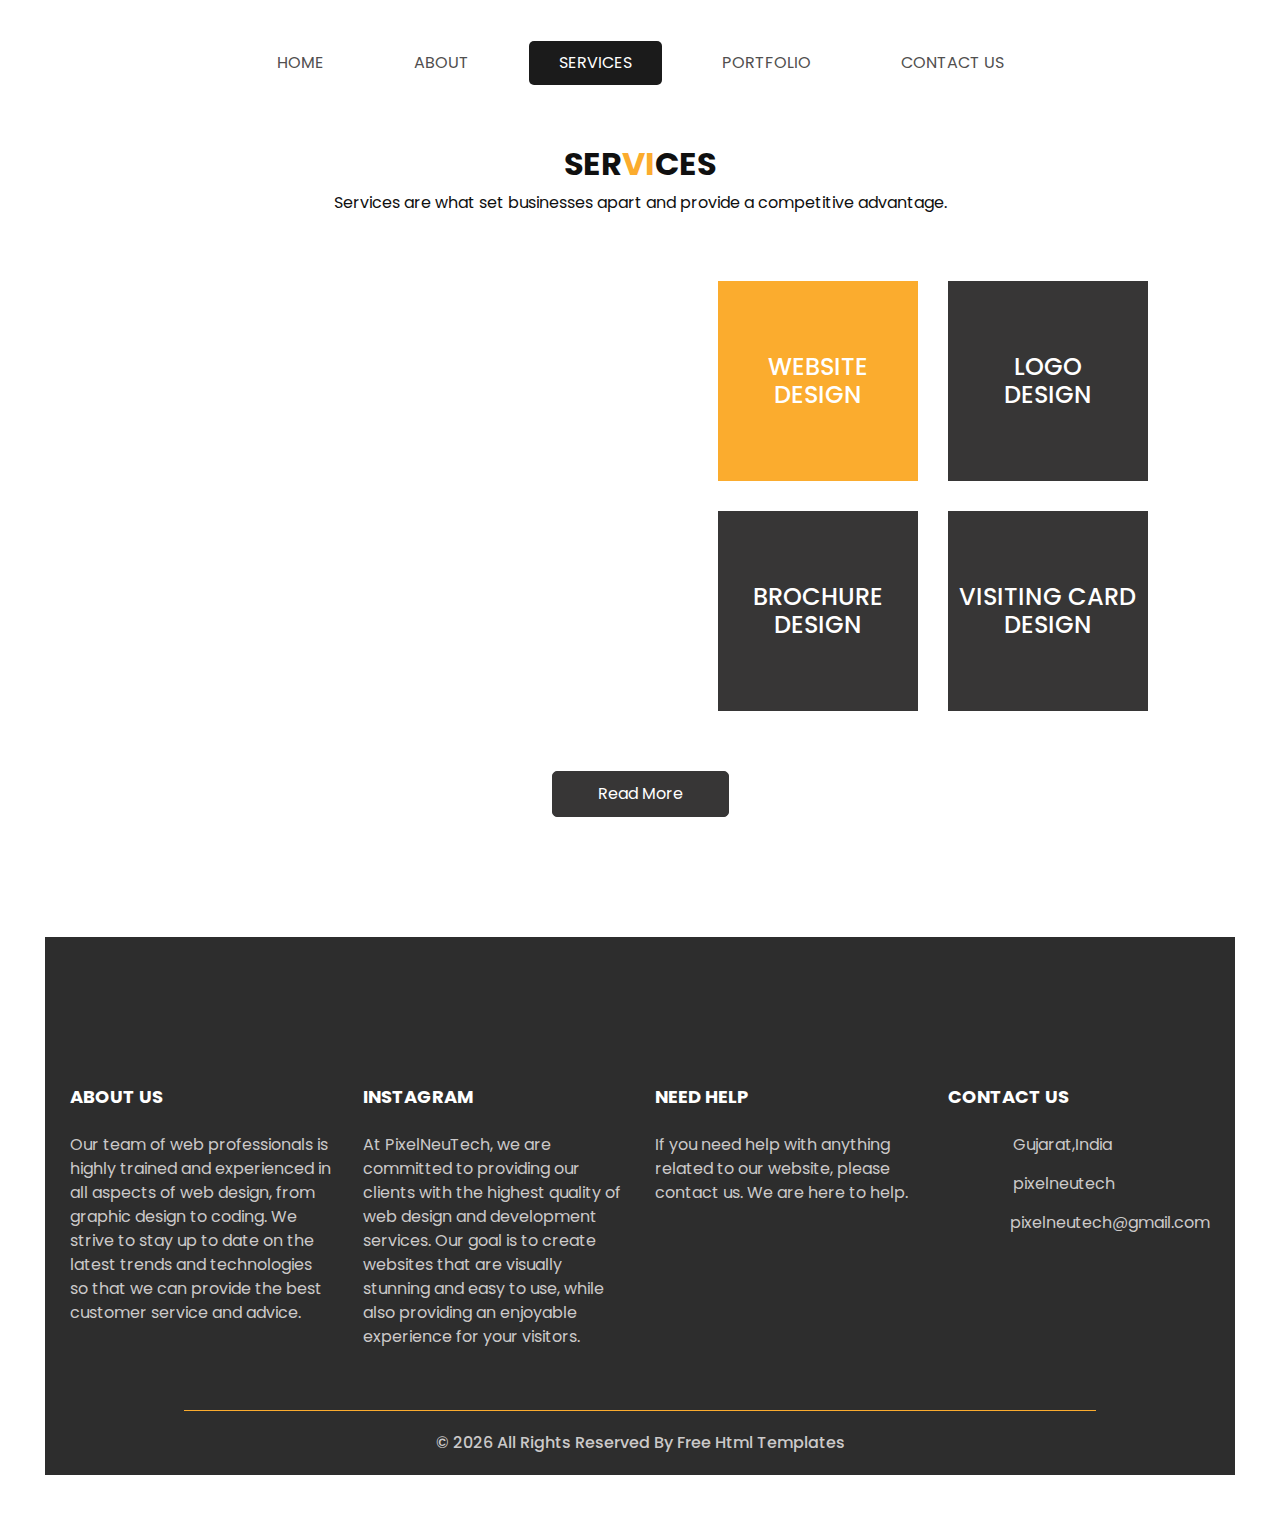
==== service.html @ ffd19191 "Add files via upload" ====
<!DOCTYPE html>
<html>

<head>
  <!-- Basic -->
  <meta charset="utf-8" />
  <meta http-equiv="X-UA-Compatible" content="IE=edge" />
  <!-- Mobile Metas -->
  <meta name="viewport" content="width=device-width, initial-scale=1, shrink-to-fit=no" />
  <!-- Site Metas -->
  <meta name="keywords" content="" />
  <meta name="description" content="" />
  <meta name="author" content="" />

  <link rel="icon" href="images/logo1.png"/>
  <title>PixelNeuTech</title>

  <!-- slider stylesheet -->
  <link rel="stylesheet" type="text/css" href="https://cdnjs.cloudflare.com/ajax/libs/OwlCarousel2/2.3.4/assets/owl.carousel.min.css" />

  <!-- fonts style -->
  <link href="https://fonts.googleapis.com/css?family=Poppins:400,700|Raleway:400,700&display=swap" rel="stylesheet" />

  <!-- bootstrap core css -->
  <link rel="stylesheet" type="text/css" href="css/bootstrap.css" />

  <!-- Custom styles for this template -->
  <link href="css/style.css" rel="stylesheet" />
  <!-- responsive style -->
  <link href="css/responsive.css" rel="stylesheet" />
</head>

<body class="sub_page">
  <div class="hero_area">
    <!-- header section strats -->
    <header class="header_section">
      <div class="container-fluid">
        <nav class="navbar navbar-expand-lg custom_nav-container pt-3">
          <a class="navbar-brand" href="index.html">
            <img src="images/logo.png" alt="" />
          </a>
          <button class="navbar-toggler" type="button" data-toggle="collapse" data-target="#navbarSupportedContent" aria-controls="navbarSupportedContent" aria-expanded="false" aria-label="Toggle navigation">
            <span class="navbar-toggler-icon"></span>
          </button>

          <div class="collapse navbar-collapse" id="navbarSupportedContent">
            <div class="d-flex ml-auto flex-column flex-lg-row align-items-center">
              <ul class="navbar-nav  ">
                <li class="nav-item ">
                  <a class="nav-link" href="index.html">Home <span class="sr-only">(current)</span></a>
                </li>
                <li class="nav-item">
                  <a class="nav-link" href="about.html">
                    About
                  </a>
                </li>
                <li class="nav-item active">
                  <a class="nav-link" href="service.html">
                    Services
                  </a>
                </li>
                <li class="nav-item">
                  <a class="nav-link" href="portfolio.html">
                    Portfolio
                  </a>
                </li>
                <li class="nav-item">
                  <a class="nav-link" href="contact.html">
                    Contact Us
                  </a>
                </li>
              </ul>
            </div>
          </div>
        </nav>
      </div>
    </header>
    <!-- end header section -->
  </div>
  <!-- end hero area -->

  <!-- service section -->

  <section class="service_section layout_padding-bottom layout_padding2-top">
    <div class="container">
      <div class="heading_container">
        <h2>
          Ser<span>vi</span>ces
        </h2>
        <p>
          Services are what set businesses apart and provide a competitive advantage.        
        </p>
      </div>
      <div class="row">
        <div class="col-lg-6 ">
          <div class="img-container tab-content">
            <div class="img-box tab-pane fade show active" id="img1" role="tabpanel">
              <img src="images/service-img.jpg" alt="" />
            </div>
            <div class="img-box tab-pane fade  " id="img2" role="tabpanel">
              <img src="images/service-img1.jpg" alt="" />
            </div>
            <div class="img-box tab-pane fade  " id="img3" role="tabpanel">
              <img src="images/service-img2.jpg" alt="" />
            </div>
            <div class="img-box tab-pane fade  " id="img4" role="tabpanel">
              <img src="images/service-img3.jpg" alt="" />
            </div>
          </div>
        </div>
        <div class="col-lg-6">
          <div class="detail-container nav nav-tabs" id="myTab" role="tablist">
            <div class="detail-box active" id="img1-tab" data-toggle="tab" href="#img1" role="tab" aria-selected="true">
              <h4>
                Website <br />
                design
              </h4>
            </div>
            <div class="detail-box" id="img2-tab" data-toggle="tab" href="#img2" role="tab" aria-selected="false">
              <h4>
                Logo <br />
                design
              </h4>
            </div>
            <div class="detail-box" id="img2-tab" data-toggle="tab" href="#img3" role="tab" aria-selected="false">
              <h4>
                brochure <br />
                design
              </h4>
            </div>
            <div class="detail-box" id="img2-tab" data-toggle="tab" href="#img4" role="tab" aria-selected="false">
              <h4>
                visiting card <br />
                design
              </h4>
            </div>
          </div>
        </div>
      </div>
      <div class="btn-box">
        <a href="portfolio.html">
          Read More
        </a>
      </div>
    </div>
  </section>

  <!-- end service section -->


  <!-- info section -->

  <section class="info_section  layout_padding2-top">
    <div class="social_container">
      <div class="social_box">
        <a href="">
          <img src="images/fb.png" alt="">
        </a>
        <a href="">
          <img src="images/twitter.png" alt="">
        </a>
        <a href="">
          <img src="images/linkedin.png" alt="">
        </a>
        <a href="">
          <img src="images/youtube.png" alt="">
        </a>
      </div>
    </div>
    <div class="info_container ">
      <div class="container">
        <div class="row">
          <div class="col-md-6 col-lg-3">
            <h6>
              ABOUT US
            </h6>
            <p >
              Our team of web professionals is highly trained and experienced in all aspects of web design, from graphic design to coding. 
              We strive to stay up to date on the latest trends and technologies so that we can provide the best customer service and advice.    
            </p>
          </div>
          <div class="col-md-6 col-lg-3">
            <h6>
              Instagram
            </h6>
            <p>
              At PixelNeuTech, we are committed to providing our clients with the highest quality of web design and development services. 
              Our goal is to create websites that are visually stunning and easy to use, while also providing an enjoyable experience for your visitors. 
            </p>
          </div>
          <div class="col-md-6 col-lg-3">
            <h6>
              NEED HELP
            </h6>
            <p>
              If you need help with anything related to our website, please contact us. We are here to help.            
             </p>
          </div>
          <div class="col-md-6 col-lg-3">
            <h6>
              CONTACT US
            </h6>
            <div class="info_link-box">
              <a href="">
                <img src="images/location.png" alt="">
                <span> Gujarat,India </span>
              </a>
              <a href="">
                <img src="images/insta.png" alt="">
                <span>pixelneutech</span>
              </a>
              <a href="mailto:pixelneutech@gmail.com">
                <img src="images/mail.png" alt="">
                <span> pixelneutech@gmail.com</span>
              </a>
            </div>
          </div>
        </div>
      </div>
    </div>
    <!-- footer section -->
    <section class=" footer_section">
      <div class="container">
        <p>
          &copy; <span id="displayYear"></span> All Rights Reserved By
          <a href="https://html.design/">Free Html Templates</a>
        </p>
      </div>
    </section>
    <!-- footer section -->

  </section>

  <!-- end info section -->


  <script type="text/javascript" src="js/jquery-3.4.1.min.js"></script>
  <script type="text/javascript" src="js/bootstrap.js"></script>
  <script type="text/javascript" src="https://cdnjs.cloudflare.com/ajax/libs/OwlCarousel2/2.3.4/owl.carousel.min.js">
  </script>
  <script type="text/javascript" src="js/custom.js"></script>
</body>

</html>
---- css/style.css ----
body {
  font-family: "poppins",
 sans-serif;
  color: #101010;
  background-color: #ffffff;
}

.layout_padding {
  padding-top: 120px;
  padding-bottom: 120px;
}

.layout_padding2 {
  padding-top: 45px;
  padding-bottom: 45px;
}

.layout_padding2-top {
  padding-top: 45px;
}

.layout_padding2-bottom {
  padding-bottom: 45px;
}

.layout_padding-top {
  padding-top: 120px;
}

.layout_padding-bottom {
  padding-bottom: 120px;
}

.heading_container {
  display: -webkit-box;
  display: -ms-flexbox;
  display: flex;
  -webkit-box-orient: vertical;
  -webkit-box-direction: normal;
      -ms-flex-direction: column;
          flex-direction: column;
  -webkit-box-align: center;
      -ms-flex-align: center;
          align-items: center;
  text-align: center;
}

.heading_container h2 {
  text-transform: uppercase;
  font-weight: bold;
}

.heading_container h2 span {
  color: #fbac2e;
}

/*header section*/
.hero_area.sub_pages {
  height: auto;
}

.header_section .container-fluid {
  padding-right: 25px;
  padding-left: 25px;
}

.header_section .nav_container {
  margin: 0 auto;
}

.custom_nav-container.navbar-expand-lg .navbar-nav .nav-item .nav-link {
  padding: 10px 30px;
  margin: 0 15px;
  color: #514f4f;
  text-align: center;
  text-transform: uppercase;
  border-radius: 5px;
}

.custom_nav-container.navbar-expand-lg .navbar-nav .nav-item.active .nav-link, .custom_nav-container.navbar-expand-lg .navbar-nav .nav-item:hover .nav-link {
  background-color: #1b1b1b;
  color: #ffffff;
}

a,
a:hover,
a:focus {
  text-decoration: none;
}

a:hover,
a:focus {
  color: initial;
}

.btn,
.btn:focus {
  outline: none !important;
  -webkit-box-shadow: none;
          box-shadow: none;
}

.navbar-brand,
.navbar-brand:hover {
  text-transform: uppercase;
  font-weight: bold;
  font-size: 24px;
  color: #fafcfd;
}

.custom_nav-container .nav_search-btn {
  background-image: url(../images/search-icon.png);
  background-size: 20px;
  background-repeat: no-repeat;
  background-position-y: 7px;
  width: 35px;
  height: 35px;
  padding: 0;
  border: none;
}

.navbar-brand {
  display: -webkit-box;
  display: -ms-flexbox;
  display: flex;
  -webkit-box-align: center;
      -ms-flex-align: center;
          align-items: center;
  -webkit-box-orient: vertical;
  -webkit-box-direction: normal;
      -ms-flex-direction: column;
          flex-direction: column;
  align-items: center;
  margin-right: 0;
  margin-bottom: 15px;
}

.navbar-brand img {
  width: 380px;
}

.custom_nav-container {
  z-index: 99999;
  padding: 15px 0;
  -webkit-box-orient: vertical;
  -webkit-box-direction: normal;
      -ms-flex-direction: column;
          flex-direction: column;
  -webkit-box-align: center;
      -ms-flex-align: center;
          align-items: center;
}

.custom_nav-container .navbar-toggler {
  outline: none;
}

.navbar-toggler .navbar-toggler-icon {
  background-image: url(../images/menu.png);
  background-size: 35px;
}

/*end header section*/
.slider_section {
  padding: 0 5%;
  margin-top: 20px;
}

.slider_section .slider_container {
  background-image: url(../images/slider-bg.jpg);
  background-size: cover;
  color: #ffffff;
  padding: 25px 0;
}

.slider_section .row {
  -webkit-box-align: center;
      -ms-flex-align: center;
          align-items: center;
}

.slider_section .img-box img {
  width: 100%;
}

.slider_section .detail-box {
  width: 75%;
  padding-left: 45px;
}

.slider_section .detail-box h1 {
  font-weight: bold;
  font-size: 4rem;
  text-transform: uppercase;
}

.slider_section .detail-box a {
  display: inline-block;
  padding: 10px 45px;
  background-color: #ffffff;
  color: #000000;
  border: 1.5px solid #ffffff;
  border-radius: 5px;
  margin-top: 25px;
  text-transform: uppercase;
}

.slider_section .detail-box a:hover {
  background-color: transparent;
  color: #ffffff;
}

.slider_section .carousel-indicators {
  margin: 0;
  width: auto;
  -webkit-box-pack: end;
      -ms-flex-pack: end;
          justify-content: flex-end;
  bottom: initial;
  top: 0;
  left: initial;
  right: -25px;
}

.slider_section .carousel-indicators li {
  text-indent: 0;
  background-color: transparent;
  opacity: 1;
  border: none;
  font-size: 7rem;
  font-weight: bold;
  width: auto;
  height: auto;
  display: none;
  color: #1b1b1b;
}

.slider_section .carousel-indicators li.active {
  display: block;
}

.slider_section .carousel_btn-box {
  display: -webkit-box;
  display: -ms-flexbox;
  display: flex;
  background-color: #ffffff;
  -webkit-box-align: center;
      -ms-flex-align: center;
          align-items: center;
  position: absolute;
  bottom: -25px;
  right: 10%;
  padding: 7px 10px;
  border-radius: 5px 5px 0 0;
}

.slider_section .carousel_btn-box img {
  margin: 0 10px;
}

.slider_section .carousel_btn-box .carousel-control-prev,
.slider_section .carousel_btn-box .carousel-control-next {
  position: unset;
  height: 25px;
  width: 25px;
  background-repeat: no-repeat;
  opacity: 1;
  background-position: center;
}

.slider_section .carousel_btn-box .carousel-control-prev {
  background-image: url(../images/prev.png);
}

.slider_section .carousel_btn-box .carousel-control-next {
  background-image: url(../images/next.png);
}

.service_section {
  background-image: url(../images/service-bg.jpg);
  background-position: center;
  background-repeat: no-repeat;
  background-size: 85% 85%;
}

.service_section .heading_container {
  margin-bottom: 35px;
}

.service_section .img-container {
  padding: 20px 0 20px 20px;
  background: -webkit-gradient(linear, left top, right top, color-stop(60%, #ffffff), color-stop(60%, transparent));
  background: linear-gradient(to right, #ffffff 60%, transparent 60%);
}

.service_section .img-container .img-box img {
  width: 100%;
}

.service_section .row {
  -webkit-box-align: center;
      -ms-flex-align: center;
          align-items: center;
}

.service_section .detail-container {
  display: -webkit-box;
  display: -ms-flexbox;
  display: flex;
  -ms-flex-wrap: wrap;
      flex-wrap: wrap;
  -webkit-box-pack: center;
      -ms-flex-pack: center;
          justify-content: center;
  border: none;
}

.service_section .detail-container .detail-box {
  background-color: #373636;
  color: #ffffff;
  text-align: center;
  text-transform: uppercase;
  min-width: 200px;
  height: 200px;
  display: -webkit-box;
  display: -ms-flexbox;
  display: flex;
  -webkit-box-pack: center;
      -ms-flex-pack: center;
          justify-content: center;
  -webkit-box-align: center;
      -ms-flex-align: center;
          align-items: center;
  margin: 15px;
}

.service_section .detail-container .detail-box h4 {
  margin: 0;
}

.service_section .detail-container .detail-box:hover, .service_section .detail-container .detail-box.active {
  background-color: #fbac2e;
  cursor: pointer;
}

.service_section .btn-box {
  display: -webkit-box;
  display: -ms-flexbox;
  display: flex;
  -webkit-box-pack: center;
      -ms-flex-pack: center;
          justify-content: center;
  margin-top: 45px;
}

.service_section .btn-box a {
  display: inline-block;
  padding: 10px 45px;
  background-color: #373636;
  color: #ffffff;
  border: 1.5px solid #373636;
  border-radius: 5px;
}

.service_section .btn-box a:hover {
  background-color: transparent;
  color: #373636;
}

.portfolio_section .portfolio_container {
  display: -webkit-box;
  display: -ms-flexbox;
  display: flex;
  -webkit-box-orient: vertical;
  -webkit-box-direction: normal;
      -ms-flex-direction: column;
          flex-direction: column;
  -webkit-box-align: center;
      -ms-flex-align: center;
          align-items: center;
  background-color: #2f2f2f;
  margin: 45px 45px 0;
}

.portfolio_section .portfolio_container .img-box {
  margin: 10px;
  position: relative;
  display: -webkit-box;
  display: -ms-flexbox;
  display: flex;
  -webkit-box-flex: 1;
      -ms-flex-positive: 1;
          flex-grow: 1;
}

.portfolio_section .portfolio_container .img-box img {
  width: 100%;
  height: 100%;
}

.portfolio_section .portfolio_container .img-box .btn-box {
  position: absolute;
  top: 50%;
  left: 50%;
  -webkit-transform: translate(-50%, -50%);
          transform: translate(-50%, -50%);
  display: -webkit-box;
  display: -ms-flexbox;
  display: flex;
}

.portfolio_section .portfolio_container .img-box .btn-box a {
  display: none;
  width: 50px;
  height: 50px;
  background-color: #373636;
  border-radius: 100%;
  background-size: 16px;
  background-position: center;
  background-repeat: no-repeat;
  margin: 0 -3px;
}

/*
.portfolio_section .portfolio_container .img-box .btn-box .btn-1 {
  background-image: url(../images/link.png);
}

.portfolio_section .portfolio_container .img-box .btn-box .btn-2 {
  background-image: url(../images/search.png);
}



.portfolio_section .portfolio_container .img-box::before {
  content: "";
  display: none;
  position: absolute;
  width: 100%;
  height: 100%;
  top: 0;
  left: 0;
  background-color: rgba(255, 204, 41, 0.85);
  z-index: 0;
}

*/

.portfolio_section .portfolio_container .img-box:hover {
  -webkit-box-shadow: 0 0 25px 0 rgba(0, 0, 0, 0.8);
          box-shadow: 0 0 25px 0 rgba(0, 0, 0, 0.8);
}

.portfolio_section .portfolio_container .img-box:hover a {
  display: block;
}

.portfolio_section .portfolio_container .img-box:hover::before {
  display: block;
}

.portfolio_section .portfolio_container .box-1,
.portfolio_section .portfolio_container .box-2 {
  display: -webkit-box;
  display: -ms-flexbox;
  display: flex;
}

.portfolio_section .portfolio_container .box-1 {
  padding-right: 10%;
}

.portfolio_section .portfolio_container .box-2 {
  padding-left: 10%;
}

.logo_section .logo_container {
  -webkit-box-shadow: 0 0 35px 0 rgba(0, 0, 0, 0.15);
          box-shadow: 0 0 35px 0 rgba(0, 0, 0, 0.15);
  margin: 55px 45px 0 45px;
  overflow: hidden;
  position: relative;
}

.logo_section .box {
  display: -webkit-box;
  display: -ms-flexbox;
  display: flex;
  -webkit-box-orient: vertical;
  -webkit-box-direction: normal;
      -ms-flex-direction: column;
          flex-direction: column;
  -webkit-box-align: center;
      -ms-flex-align: center;
          align-items: center;
  text-align: center;
  padding: 0 10px;
  margin: 100px 0;
}

.logo_section .box .img-box img {
  width: 100%;
}

.logo_section .box .detail-box h4 {
  text-transform: uppercase;
  font-weight: bold;
  color: #363636;
}

.logo_section .box.b1 {
  -webkit-animation: odd-box-animate 7s infinite;
          animation: odd-box-animate 7s infinite;
}

.logo_section .box.b2 {
  -webkit-animation: even-box-animate 7s infinite;
          animation: even-box-animate 7s infinite;
}

@-webkit-keyframes odd-box-animate {
  0% {
    -webkit-transform: translateY(90px);
            transform: translateY(90px);
  }
  50% {
    -webkit-transform: translateY(-90px);
            transform: translateY(-90px);
  }
  100% {
    -webkit-transform: translateY(90px);
            transform: translateY(90px);
  }
}

@keyframes odd-box-animate {
  0% {
    -webkit-transform: translateY(90px);
            transform: translateY(90px);
  }
  50% {
    -webkit-transform: translateY(-90px);
            transform: translateY(-90px);
  }
  100% {
    -webkit-transform: translateY(90px);
            transform: translateY(90px);
  }
}

@-webkit-keyframes even-box-animate {
  0% {
    -webkit-transform: translateY(-90px);
            transform: translateY(-90px);
  }
  50% {
    -webkit-transform: translateY(90px);
            transform: translateY(90px);
  }
  100% {
    -webkit-transform: translateY(-90px);
            transform: translateY(-90px);
  }
}

@keyframes even-box-animate {
  0% {
    -webkit-transform: translateY(-90px);
            transform: translateY(-90px);
  }
  50% {
    -webkit-transform: translateY(90px);
            transform: translateY(90px);
  }
  100% {
    -webkit-transform: translateY(-90px);
            transform: translateY(-90px);
  }
}

.logo_section .owl-carousel {
  position: unset;
  width: 90%;
  margin: auto;
}

.logo_section .owl-carousel .owl-nav .owl-prev,
.logo_section .owl-carousel .owl-nav .owl-next {
  background-color: #000000;
  width: 65px;
  height: 75px;
  outline: none;
  position: absolute;
  top: 50%;
  -webkit-transform: translateY(-50%);
          transform: translateY(-50%);
  background-repeat: no-repeat;
  background-size: 15px;
}

.logo_section .owl-carousel .owl-nav .owl-prev {
  left: -30px;
  background-color: #000000;
  border-radius: 0 100% 100% 0;
  background-image: url(../images/prev-arrow.png);
  background-position: 37px center;
}

.logo_section .owl-carousel .owl-nav .owl-next {
  right: -30px;
  border-radius: 100% 0 0 100%;
  background-image: url(../images/next-arrow.png);
  background-position: 12.8px center;
}

.logo_section .owl-carousel .owl-dots {
  display: none;
}

.started_section .row {
  -webkit-box-align: center;
      -ms-flex-align: center;
          align-items: center;
}

.started_section .heading_container {
  -webkit-box-align: start;
      -ms-flex-align: start;
          align-items: flex-start;
  text-align: left;
}

.started_section .heading_container h2 {
  font-size: 2.5rem;
}

.started_section .btn-box {
  display: -webkit-box;
  display: -ms-flexbox;
  display: flex;
  -webkit-box-pack: end;
      -ms-flex-pack: end;
          justify-content: flex-end;
}

.started_section .btn-box a {
  display: inline-block;
  padding: 14px 75px;
  background-color: #373636;
  color: #ffffff;
  border: 1.5px solid #373636;
  border-radius: 5px;
  text-transform: uppercase;
}

.started_section .btn-box a:hover {
  background-color: transparent;
  color: #373636;
}

.agency_section .agency_container {
  background-image: url(../images/agency-img.jpg);
  background-size: cover;
  margin: 0 45px;
  padding: 90px 75px;
}

.agency_section .agency_container .box {
  background-color: rgba(0, 0, 0, 0.8);
  color: #ffffff;
  width: 60%;
  padding: 120px 90px;
}

.agency_section .agency_container .box .detail-box .heading_container {
  -webkit-box-align: start;
      -ms-flex-align: start;
          align-items: flex-start;
  text-align: left;
}

.agency_section .agency_container .box .detail-box p {
  margin-top: 35px;
}

.agency_section .agency_container .box .detail-box a {
  display: inline-block;
  padding: 10px 45px;
  background-color: #ffffff;
  color: #000000;
  border: 1.5px solid #ffffff;
  border-radius: 5px;
  margin-top: 45px;
}

.agency_section .agency_container .box .detail-box a:hover {
  background-color: transparent;
  color: #ffffff;
}

.contact_section {
  position: relative;
}

.contact_section .container-bg {
  -webkit-box-shadow: 0 0 25px 0 rgba(0, 0, 0, 0.1);
          box-shadow: 0 0 25px 0 rgba(0, 0, 0, 0.1);
}

.contact_section .heading_container {
  -webkit-box-align: start;
      -ms-flex-align: start;
          align-items: flex-start;
  text-align: left;
  margin-bottom: 45px;
}

.contact_section .row {
  -webkit-box-align: stretch;
      -ms-flex-align: stretch;
          align-items: stretch;
}

.contact_section form {
  padding-right: 35px;
  padding: 45px 20px;
}

.contact_section input {
  width: 100%;
  border: 1px solid #919191;
  height: 50px;
  margin-bottom: 25px;
  padding-left: 25px;
  background-color: transparent;
  outline: none;
  color: #101010;
}

.contact_section input::-webkit-input-placeholder {
  color: #131313;
}

.contact_section input:-ms-input-placeholder {
  color: #131313;
}

.contact_section input::-ms-input-placeholder {
  color: #131313;
}

.contact_section input::placeholder {
  color: #131313;
}

.contact_section input.message-box {
  height: 120px;
}

.contact_section button {
  display: inline-block;
  padding: 12px 45px;
  background-color: #fbac2e;
  color: #ffffff;
  border: 1.5px solid #fbac2e;
  border-radius: 0;
  display: block;
  color: #fff;
  margin: 35px auto 0 auto;
}

.contact_section button:hover {
  background-color: transparent;
  color: #fbac2e;
}

.contact_section .map_container {
  height: 100%;
}

.contact_section .map_container .map-responsive {
  height: 100%;
}

.client_section .box {
  display: -webkit-box;
  display: -ms-flexbox;
  display: flex;
  -webkit-box-orient: vertical;
  -webkit-box-direction: normal;
      -ms-flex-direction: column;
          flex-direction: column;
  -webkit-box-align: center;
      -ms-flex-align: center;
          align-items: center;
  width: 700px;
  margin: auto;
  margin-top: 45px;
}

.client_section .box .client_id {
  display: -webkit-box;
  display: -ms-flexbox;
  display: flex;
  padding: 15px;
  -webkit-box-align: center;
      -ms-flex-align: center;
          align-items: center;
  position: relative;
  -webkit-box-shadow: 0 0 25px 0 rgba(0, 0, 0, 0.1);
          box-shadow: 0 0 25px 0 rgba(0, 0, 0, 0.1);
}

.client_section .box .client_id .name {
  margin-right: 15px;
}

.client_section .box .client_id .name h4 {
  margin: 0;
  font-weight: bold;
  color: #424242;
}

.client_section .box .client_id .img-box {
  width: 150px;
  min-width: 150px;
}

.client_section .box .client_id .img-box img {
  width: 100%;
}

.client_section .box .client_id::before {
  content: "";
  position: absolute;
  bottom: 0;
  right: 0;
  width: 63px;
  height: 31px;
  -webkit-clip-path: polygon(0 0, 0% 100%, 100% 0);
          clip-path: polygon(0 0, 0% 100%, 100% 0);
  background-color: #fbac2e;
  z-index: -1;
  -webkit-transform: translateY(100%);
          transform: translateY(100%);
}

.client_section .box .detail-box {
  text-align: center;
  margin-top: 55px;
}

.client_section .box .detail-box img {
  margin-top: 25px;
}

/* info section */
.info_section {
  position: relative;
  background-color: #2d2d2d;
  color: #ffffff;
  margin: 0 45px 45px;
}

.info_section .social_container {
  -webkit-box-pack: center;
      -ms-flex-pack: center;
          justify-content: center;
  margin-top: 25px;
  margin-bottom: 30px;
}

.info_section .social_container .social_box {
  display: -webkit-box;
  display: -ms-flexbox;
  display: flex;
  -webkit-box-align: center;
      -ms-flex-align: center;
          align-items: center;
  -webkit-box-pack: center;
      -ms-flex-pack: center;
          justify-content: center;
}

.info_section .social_container .social_box a {
  margin: 0 10px;
}

.info_section .row > div {
  margin-top: 25px;
}

.info_section a {
  text-transform: none;
}

.info_section h6 {
  font-weight: bold;
  text-transform: uppercase;
  font-size: 18px;
  margin-bottom: 25px;
}

.info_section p {
  color: #cbc9c9;
}

.info_section .info_link-box a {
  display: -webkit-box;
  display: -ms-flexbox;
  display: flex;
  -webkit-box-align: center;
      -ms-flex-align: center;
          align-items: center;
  margin: 15px 0;
}

.info_section .info_link-box a:hover {
  color: #ffffff;
}

.info_section .info_link-box a img {
  width: 50px;
  margin-right: 15px;
}

.info_section .info_link-box a span {
  color: #cbc9c9;
}

.info_section .info_link-box a:hover span {
  color: #ffffff;
}

/* end info section */
/* footer section*/
.footer_section {
  margin-top: 45px;
  font-weight: 500;
}

.footer_section p {
  padding: 20px 0;
  margin: 0 auto;
  text-align: center;
  border-top: 1.5px solid #fbac2e;
  width: 80%;
}

.footer_section a {
  color: #cbc9c9;
}

/* end footer section*/
/*# sourceMappingURL=style.css.map */
---- css/responsive.css ----
@media (max-width: 1120px) {
    .agency_section .agency_container .box {
        width: 70%;
    }
}

@media (max-width: 992px) {
    .navbar-brand {
        margin-bottom: 0;
    }

    .custom_nav-container {
        flex-direction: row;
    }

    #navbarSupportedContent {
        margin-top: 25px;
    }

    .custom_nav-container .nav_search-btn {
        background-position: center;
    }

    .custom_nav-container.navbar-expand-lg .navbar-nav .nav-item .nav-link {
        margin: 7px 15px;
    }

    .slider_section .detail-box {
        width: 100%;
        margin: 45px 0;
    }

    .slider_section .carousel-indicators li {
        font-size: 3.5rem;
    }

    .agency_section .agency_container .box {
        width: 85%;
        padding: 90px 55px;
    }
}

@media (max-width: 768px) {
    .hero_area {
        height: auto;
    }

    .slider_section {
        padding: 0 25px;
    }

    .slider_section .slider_container {
        padding: 20px;
    }

    .slider_section .carousel-indicators {
        right: -40px;
    }

    .slider_section .detail-box {
        padding-left: 0;
        text-align: center;
    }

    .slider_section .carousel_btn-box {
        right: 50%;
        transform: translateX(50%);
    }

    .slider_section .detail-box a {
        margin-bottom: 35px;
    }

    .portfolio_section .portfolio_container .box-1,
    .portfolio_section .portfolio_container .box-2 {
        flex-direction: column;
        padding: 0;
    }

    .started_section .heading_container {

        text-align: center;
        align-items: center;
    }

    .started_section .btn-box {
        justify-content: center;
        margin-top: 25px;
    }

    .agency_section .agency_container {
        padding: 75px 45px;
    }

    .agency_section .agency_container .box {
        width: 100%;
        padding: 75px 25px;
    }

    .client_section .box {
        width: 100%;
    }

    .info_section .row>div {
        text-align: center;
        display: flex;
        flex-direction: column;
        align-items: center;

    }

    .logo_container.layout_padding {

        padding: 45px 0;

    }
}

@media (max-width: 576px) {
    .slider_section .carousel-indicators {
        display: none;
    }

    .portfolio_section .portfolio_container {
        margin: 45px 25px 0;
    }

    .agency_section .agency_container {
        margin: 45px 0;
        padding: 45px 15px;
    }

    .logo_section .logo_container {
        margin: 55px 25px 0;
    }

    .info_section {
        margin: 0 25px 25px;
    }

    .logo_container.layout_padding {

        padding: 25px 0;

    }

}

@media (max-width: 480px) {
    .slider_section .detail-box h1 {
        font-size: 3.5rem;
    }
}

@media (max-width: 420px) {}

@media (max-width: 376px) {
    .slider_section .detail-box h1 {
        font-size: 3rem;
    }
}

@media (min-width: 1200px) {
    .container {
        max-width: 1170px;
    }
}
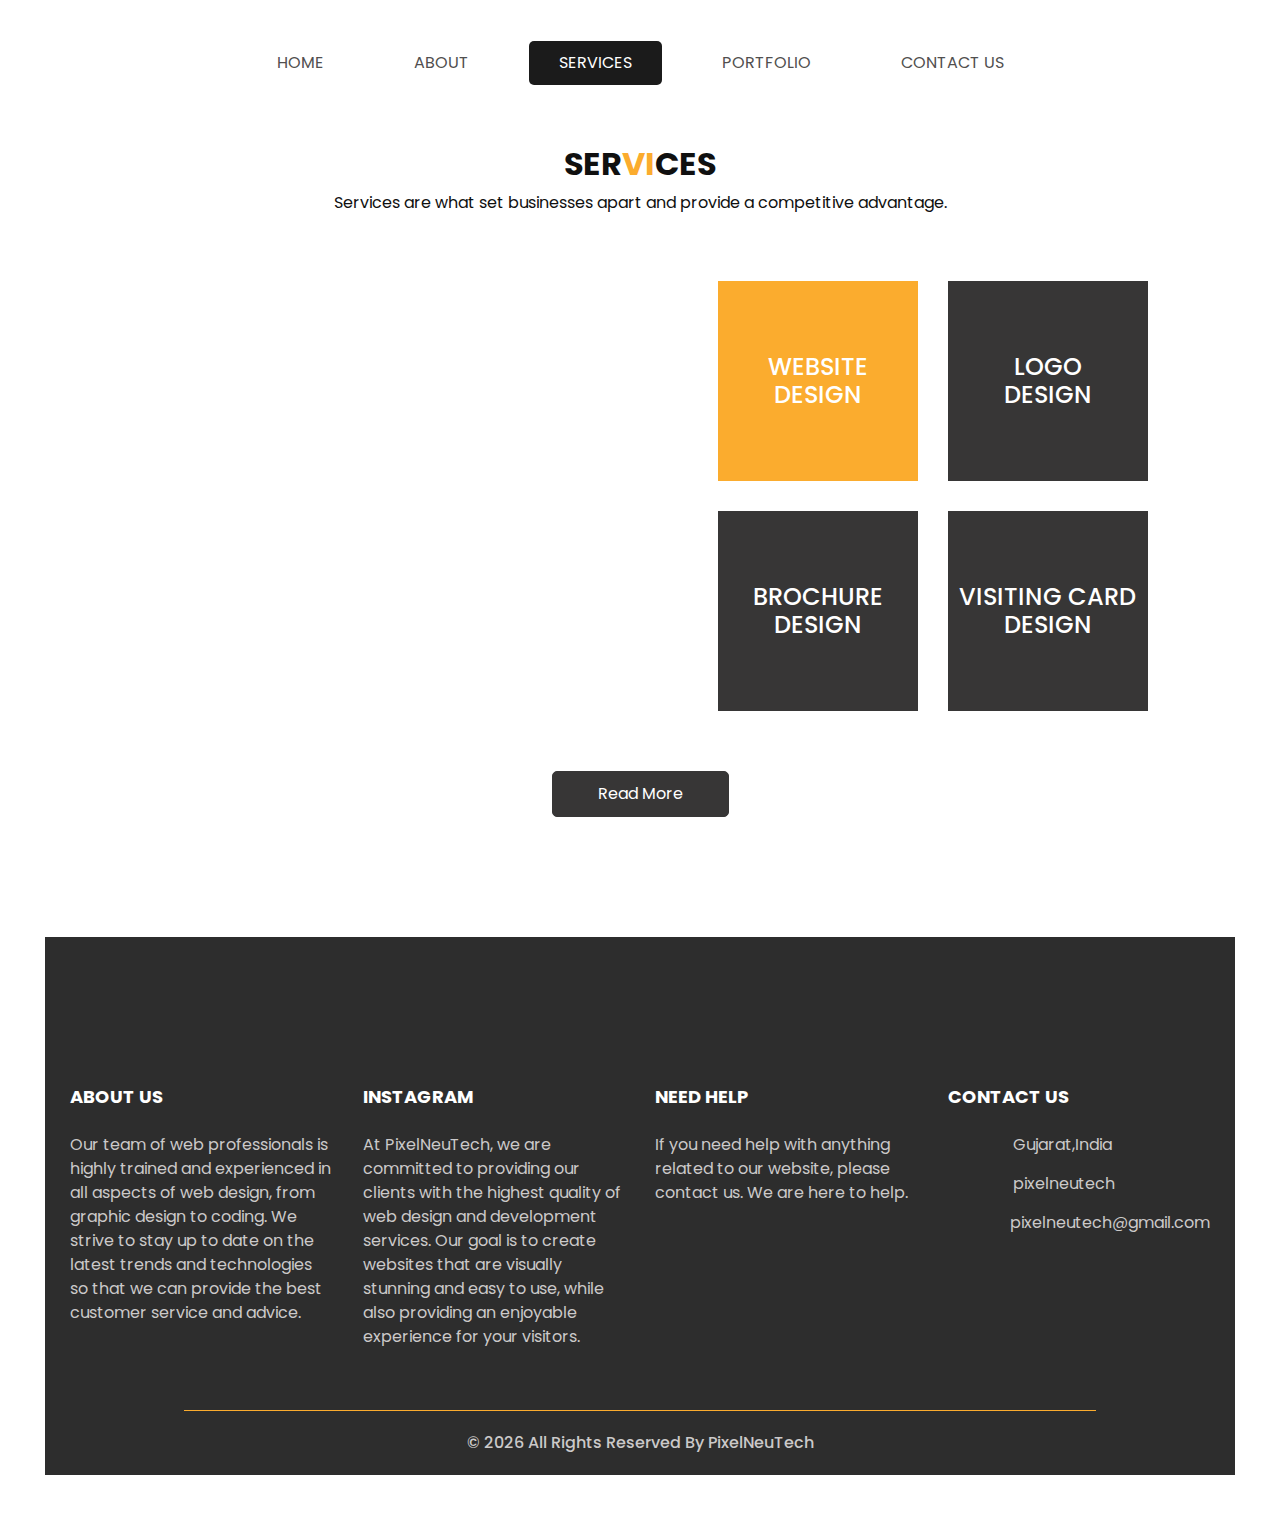
==== commit 26e9c757: "Update service.html" ====
--- a/service.html
+++ b/service.html
@@ -222,8 +222,7 @@
     <section class=" footer_section">
       <div class="container">
         <p>
-          &copy; <span id="displayYear"></span> All Rights Reserved By
-          <a href="https://html.design/">Free Html Templates</a>
+          &copy; <span id="displayYear"></span> All Rights Reserved By PixelNeuTech
         </p>
       </div>
     </section>
@@ -241,4 +240,4 @@
   <script type="text/javascript" src="js/custom.js"></script>
 </body>
 
-</html>+</html>
